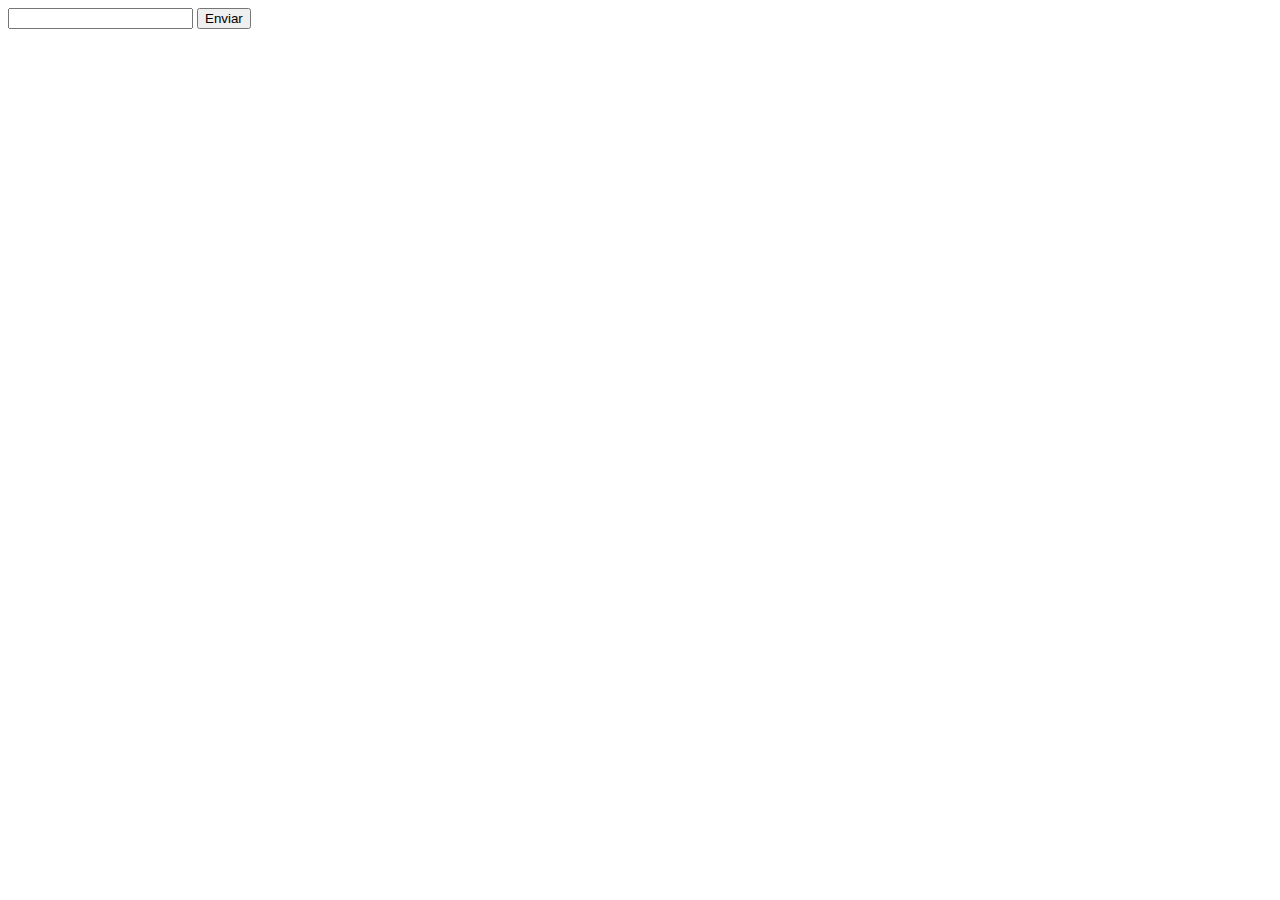
==== index.html @ 024692df "añadiendo manejo de doom" ====
<!DOCTYPE html>
<html lang="en">
<head>
    <meta charset="UTF-8">
    <meta http-equiv="X-UA-Compatible" content="IE=edge">
    <meta name="viewport" content="width=device-width, initial-scale=1.0">
    <title>Document</title>
    <link rel="stylesheet" href="style/style.css">
</head>
<body>
    <form action="">
        <input type="text" name="" id="" data-texto>
        <input type="submit" value="Enviar" data-submit>
    </form>
    <div data-respuesta>

    </div>
</body>
<script src="js/Automata.js"></script>
</html>
---- style/style.css ----
.meow{
    background-color: red;
    color: white;
    opacity: 0.5;
}
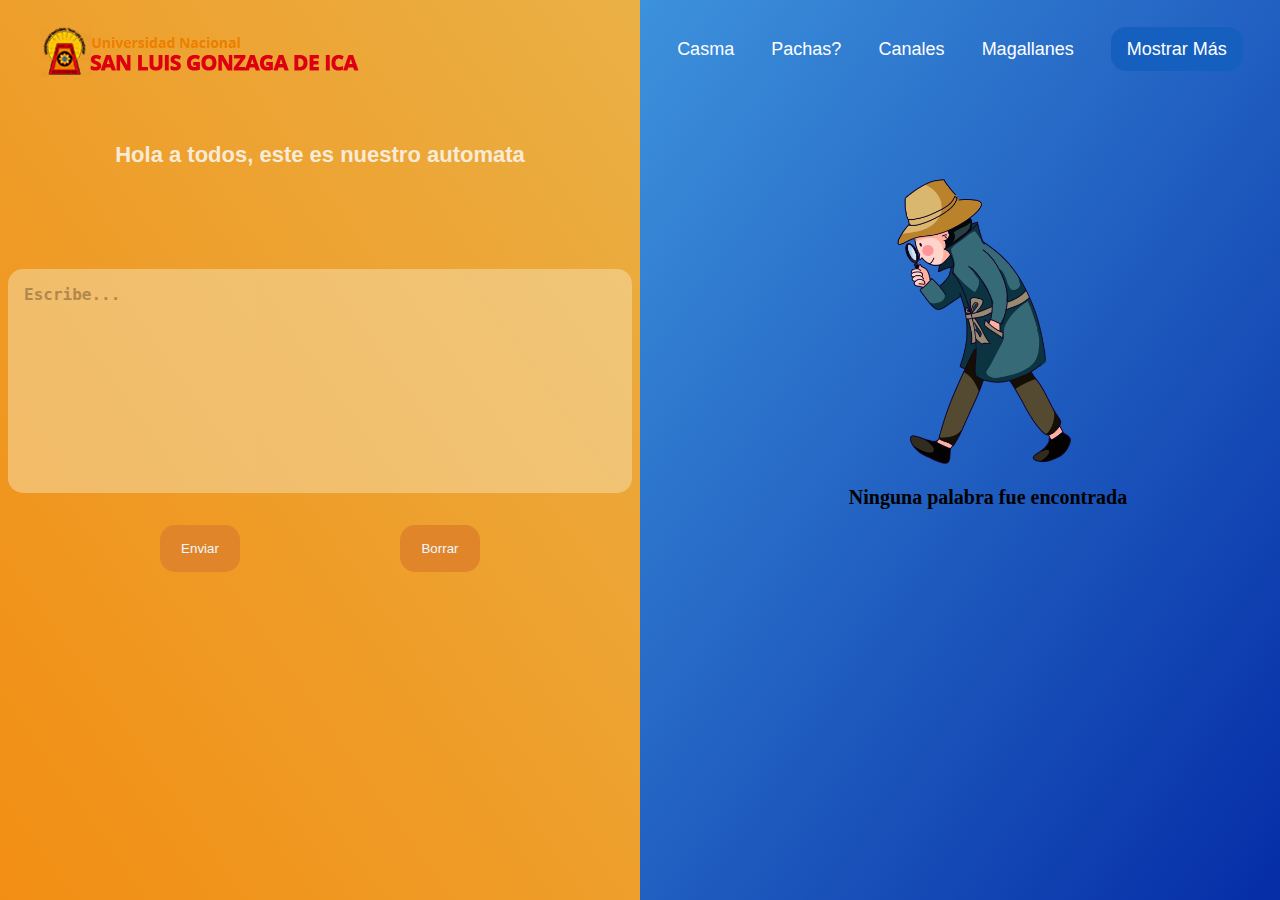
==== commit 2dfd3786: "culminando la tarrera" ====
--- a/index.html
+++ b/index.html
@@ -1,20 +1,71 @@
 <!DOCTYPE html>
 <html lang="en">
-<head>
-    <meta charset="UTF-8">
-    <meta http-equiv="X-UA-Compatible" content="IE=edge">
-    <meta name="viewport" content="width=device-width, initial-scale=1.0">
+  <head>
+    <meta charset="UTF-8" />
+    <meta http-equiv="X-UA-Compatible" content="IE=edge" />
+    <meta name="viewport" content="width=device-width, initial-scale=1.0" />
     <title>Document</title>
-    <link rel="stylesheet" href="style/style.css">
-</head>
-<body>
-    <form action="">
-        <input type="text" name="" id="" data-texto>
-        <input type="submit" value="Enviar" data-submit>
-    </form>
-    <div data-respuesta>
+    <link rel="stylesheet" href="style/reset.css" />
+    <link rel="stylesheet" href="style/left/left.css" />
+    <link rel="stylesheet" href="style/left/header/header.css" />
+    <link rel="stylesheet" href="style/main.css" />
+    <link rel="stylesheet" href="style/rigth/rigth.css" />
+    <link rel="stylesheet" href="style/rigth/menu/menu.css" />
+    <link rel="stylesheet" href="style/left/contenedor/contenedor.css" />
+    <link rel="stylesheet" href="style/left/botonera/botonera.css" />
+    <link rel="stylesheet" href="style/left/article/article.css" />
+    <link rel="stylesheet" href="style/rigth/imagen/imagen.css" />
+    <link rel="stylesheet" href="style/rigth/respuesta/respuesta.css">
+  </head>
+  <body>
+    <main>
+      <div class="left">
+        <header>
+          <!-- <h1>Autómata</h1> -->
+          <img src="img/logo.png" alt="" />
+        </header>
+        <div class="contenedor">
+          <article>
+            <p>Hola a todos, este es nuestro automata</p>
+          </article>
+          <form >
+            <textarea
+              class="input"
+              data-texto
+              placeholder="Escribe..."         
+            ></textarea>
+            <div class="botonera">
+              <input class="boton" type="submit" value="Enviar" data-submit />
+              <button class="boton"  value="Borrar"  data-borrar/>Borrar</button>
 
-    </div>
-</body>
-<script src="js/Automata.js"></script>
-</html>+            </div>
+          </form>
+        </div>
+      </div>
+
+      <!-- <img src="" alt=""> -->
+
+      <div class="right">
+        <nav>
+          <ul class="menu">
+            <li>Casma</li>
+            <li>Pachas?</li>
+            <li>Canales</li>
+            <li>Magallanes</li>
+            <li class="mostrar">Mostrar Más</li>
+          </ul>
+        </nav>
+        <div data-imagen>
+          <div class="imagen">
+            <img src="img/buscador.png" alt="" />
+          </div>
+          <p class="nofound">Ninguna palabra fue encontrada</p>
+        </div>
+
+        <div data-respuesta>
+        </div>
+      </div>
+    </main>
+  </body>
+  <script src="js/Automata.js"></script>
+</html>
--- a/style/left/left.css
+++ b/style/left/left.css
@@ -0,0 +1,6 @@
+.left{
+    /* background: linear-gradient(to left bottom, #f8b538, #F28E13); */
+    background: linear-gradient(to left bottom, #eab045, #F28E13);
+    width: 50%;
+    padding-top: 1.7rem;
+}--- a/style/left/header/header.css
+++ b/style/left/header/header.css
@@ -0,0 +1,10 @@
+header{
+    padding-top: 0rem;
+    margin-left: 2.5rem;
+}
+header h1{
+    font-size: 50px;
+    color: #fff;
+    font-weight: bold;
+    font-family: 'Segoe UI', Tahoma, Geneva, Verdana, sans-serif;
+}--- a/style/main.css
+++ b/style/main.css
@@ -0,0 +1,5 @@
+main{
+    display: flex;
+    width: 100%;
+    height: 100vh;
+}--- a/style/rigth/rigth.css
+++ b/style/rigth/rigth.css
@@ -0,0 +1,5 @@
+.right{
+    width: 50%;
+    background: linear-gradient(to right bottom,#3d92dc,#052DA6);
+    padding-top: 1.7rem;
+}   --- a/style/rigth/menu/menu.css
+++ b/style/rigth/menu/menu.css
@@ -0,0 +1,23 @@
+.menu{
+    display: flex;
+    justify-content: space-evenly;
+    align-items: center;
+}
+.menu  li {
+    color: #ffff;
+    font-size: 18px;
+    font-family: 'Segoe UI', Tahoma, Geneva, Verdana, sans-serif;
+    font-weight: 400;
+}
+.mostrar {
+    background-color: #155FBF;
+    border-radius: 15px;
+    padding: 0.8rem 1rem;
+
+}
+.mostrar:hover{
+    box-shadow: 4px 4px 4px #00000053;
+    transition: 0.4s;
+    padding: 1rem 1.4rem;
+    background-color:#155fbf8b;
+}--- a/style/left/contenedor/contenedor.css
+++ b/style/left/contenedor/contenedor.css
@@ -0,0 +1,30 @@
+.contenedor {
+  margin-top: 10%;
+  display: flex;
+  flex-direction: column;
+  align-items: center;
+}
+.contenedor form {
+  margin-top: 16%;
+  display: flex;
+  flex-direction: column;
+}
+/* rgba(244, 227, 181, 0.973); */
+.input {
+  background: rgba(244, 227, 181, 0.973);
+  opacity: 0.5;
+  width: 37rem;
+  padding: 1rem;
+  border-radius: 15px;
+  height: 12rem;
+  position: static;
+  border: none;
+  outline: none;
+  resize: none;
+  margin-bottom: 2rem;
+  font-weight: bold;
+  font-size: 16px;
+}
+.boton {
+  width: 5rem;
+}
--- a/style/left/botonera/botonera.css
+++ b/style/left/botonera/botonera.css
@@ -0,0 +1,18 @@
+.botonera{
+    display: flex;
+    justify-content: center;
+    gap: 10rem;
+}
+.boton{
+    background: rgb(224, 133, 42);
+    color: aliceblue;
+    border: none;
+    padding: 1rem;
+    border-radius: 15px;
+    outline: none;
+}
+.boton:hover{
+    box-shadow: 4px 4px 4px #00000053;
+    transition: 0.2s;
+
+}--- a/style/left/article/article.css
+++ b/style/left/article/article.css
@@ -0,0 +1,6 @@
+article{
+    color: antiquewhite;
+    font-size: 22px;
+    font-weight: 600;
+    font-family: 'Segoe UI', Tahoma, Geneva, Verdana, sans-serif;
+}--- a/style/rigth/imagen/imagen.css
+++ b/style/rigth/imagen/imagen.css
@@ -0,0 +1,25 @@
+.imagen{
+    display: flex;
+    justify-content: center;
+}
+.imagen p{
+    font-size: 18px;
+    font-weight: 500;
+}
+.imagen img{
+    padding-top: 6rem !important;
+    width: 20rem;
+}
+.nofound{
+    text-align: center;
+    font-size: 20px;
+    font-weight: 800;
+    padding-left: 3.5rem;
+}
+.imagen2{
+    display: none;
+    justify-content: center;
+}
+.imagen2 img {
+    width: 20rem;
+}--- a/style/rigth/respuesta/respuesta.css
+++ b/style/rigth/respuesta/respuesta.css
@@ -0,0 +1,14 @@
+.respuesta{
+    display: flex;
+    justify-content: center;
+
+    max-width: 92%; /* Agrega un ancho máximo al contenedor */
+    margin: auto;
+    margin-top: 35%;
+}
+.respuesta p {
+    max-width: 100%; /* Establece un ancho máximo igual al ancho del contenedor */
+    margin: 0; /* Elimina cualquier margen predeterminado que tenga el h2 */
+    text-align: center; /* Centra el texto dentro del h2 */
+    word-wrap: break-word;
+  }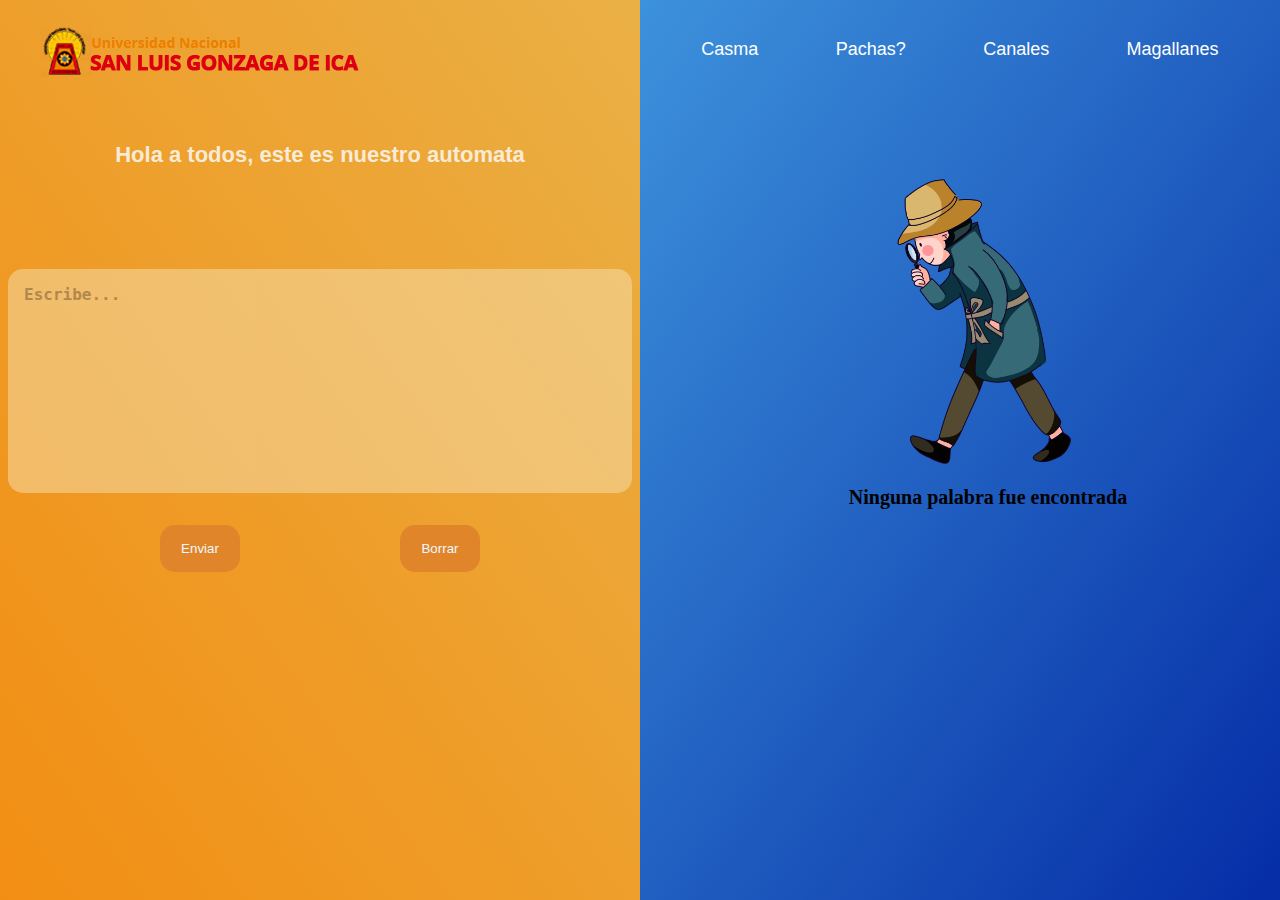
==== commit e3919765: "añadiendo cards con integrantes" ====
--- a/index.html
+++ b/index.html
@@ -16,6 +16,7 @@
     <link rel="stylesheet" href="style/left/article/article.css" />
     <link rel="stylesheet" href="style/rigth/imagen/imagen.css" />
     <link rel="stylesheet" href="style/rigth/respuesta/respuesta.css">
+    <link rel="stylesheet" href="style/rigth/card/card.css">
   </head>
   <body>
     <main>
@@ -48,11 +49,10 @@
       <div class="right">
         <nav>
           <ul class="menu">
-            <li>Casma</li>
-            <li>Pachas?</li>
-            <li>Canales</li>
-            <li>Magallanes</li>
-            <li class="mostrar">Mostrar Más</li>
+            <li class="mostrar" data-casma>Casma</li>
+            <li class="mostrar" data-pachas>Pachas?</li>
+            <li class="mostrar" data-canales>Canales</li>
+            <li class="mostrar" data-magallanes>Magallanes</li>
           </ul>
         </nav>
         <div data-imagen>
@@ -61,11 +61,15 @@
           </div>
           <p class="nofound">Ninguna palabra fue encontrada</p>
         </div>
-
+        <div data-card></div>
         <div data-respuesta>
         </div>
       </div>
     </main>
   </body>
   <script src="js/Automata.js"></script>
+  <script src="js/casma.js"></script>
+  <script src="js/pachas.js"></script>
+  <script src="js/canales.js"></script>
+  <script src="js/magallanes.js"></script>
 </html>
--- a/style/rigth/menu/menu.css
+++ b/style/rigth/menu/menu.css
@@ -8,14 +8,16 @@
     font-size: 18px;
     font-family: 'Segoe UI', Tahoma, Geneva, Verdana, sans-serif;
     font-weight: 400;
+    cursor: pointer;
 }
 .mostrar {
-    background-color: #155FBF;
+
     border-radius: 15px;
     padding: 0.8rem 1rem;
 
 }
 .mostrar:hover{
+    background-color: #155FBF;
     box-shadow: 4px 4px 4px #00000053;
     transition: 0.4s;
     padding: 1rem 1.4rem;
--- a/style/left/botonera/botonera.css
+++ b/style/left/botonera/botonera.css
@@ -14,5 +14,6 @@
 .boton:hover{
     box-shadow: 4px 4px 4px #00000053;
     transition: 0.2s;
+    cursor: pointer;
 
 }--- a/style/rigth/card/card.css
+++ b/style/rigth/card/card.css
@@ -0,0 +1,48 @@
+.card {
+    text-align: center;
+    background: #adcdecd6;
+    width: 50%;
+    border-radius: 20px;
+    margin: auto;
+    margin-top: 5rem;
+    padding: 5rem 1rem;
+    box-shadow: 4px 4px 4px #00000053;
+  }
+  
+  .card img {
+    width: 15rem;
+    border-radius: 100%;
+    margin-bottom: 2rem;
+  }
+  
+  .card p {
+    font-size: 25px;
+    font-family: "Segoe UI", Tahoma, Geneva, Verdana, sans-serif;
+    font-weight: 600;
+  }
+  
+  .redes ul {
+    margin: 0;
+    padding: 0;
+    display: flex;
+    justify-content: center;
+    gap: 5rem;
+    margin-top: 2rem;
+    
+  }
+  
+  .redes a {
+    text-decoration: none;
+    color: black;
+    font-size: 16px;
+
+  }
+  
+  .redes a:hover {
+    transition: 0.3s;
+    box-shadow: 4px 4px 4px #00000053;
+    padding: 0.5rem 1rem;
+    border-radius: 15px;
+
+  }
+  